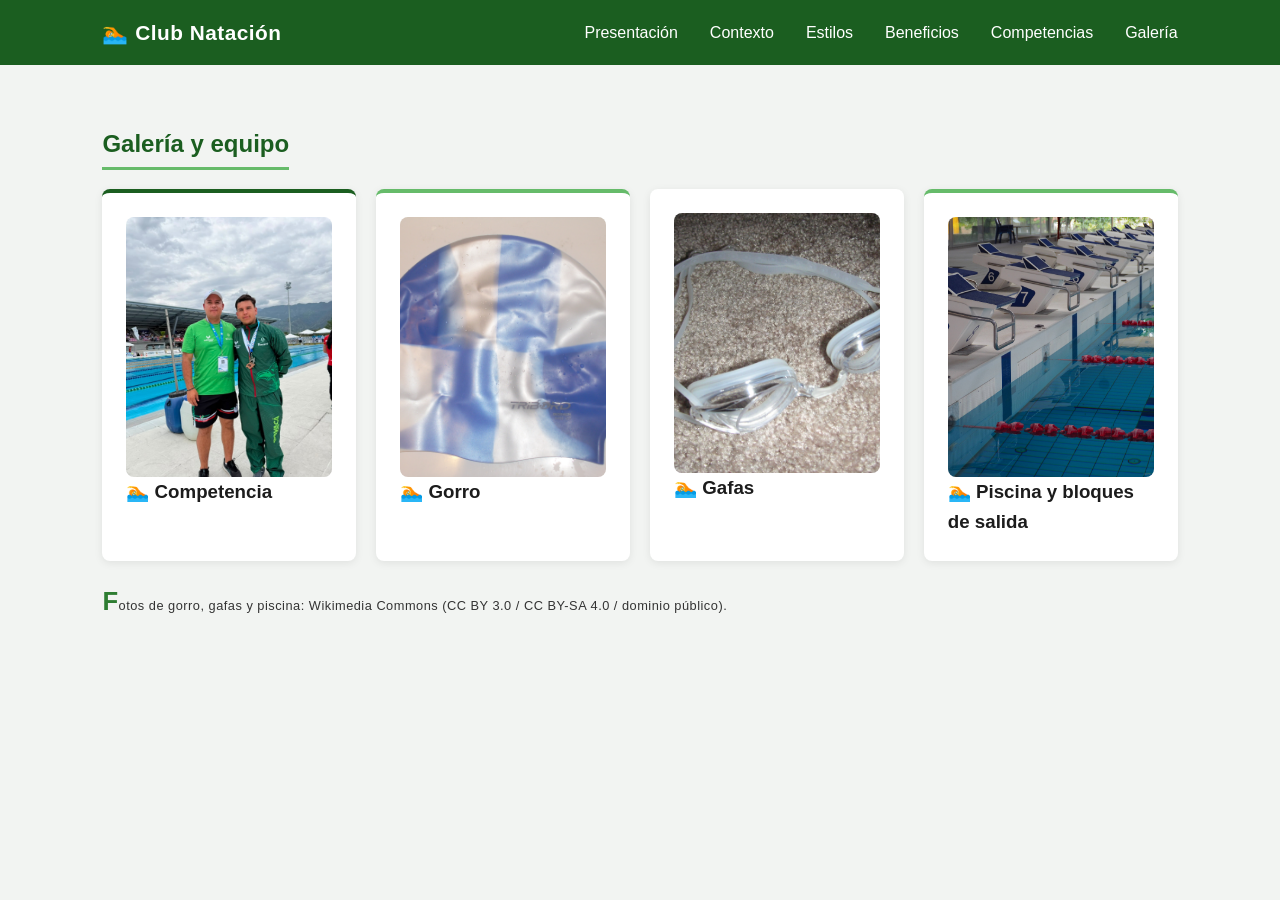
==== galeria.html @ 35b655f1 "first commit" ====
<!DOCTYPE html>
<html lang="es">
<head>
  <meta charset="UTF-8">
  <meta name="viewport" content="width=device-width, initial-scale=1.0">
  <title>Natación — Galería</title>
  <link rel="icon" type="image/png" href="img/favicon.png">
  <link rel="stylesheet" href="css/style.css">
</head>
<body>
  <header id="main-header">
    <nav>
      <span class="logo">🏊 Club Natación</span>
      <ul class="nav-links">
        <li><a href="index.html">Presentación</a></li>
        <li><a href="contexto.html">Contexto</a></li>
        <li><a href="estilos.html">Estilos</a></li>
        <li><a href="beneficios.html">Beneficios</a></li>
        <li><a href="competencias.html">Competencias</a></li>
        <li><a href="galeria.html">Galería</a></li>
      </ul>
    </nav>
  </header>

  <main>
    <section id="galeria" class="content-section">
      <h2>Galería y equipo</h2>
      <div class="cards">
        <article class="card">
          <img src="img/natacion.jpg" alt="Nadador con entrenador tras una competencia" class="gallery-img">
          <h3>Competencia</h3>
        </article>
        <article class="card">
          <img src="img/gorro.jpg" alt="Gorro de natación de silicona" class="gallery-img">
          <h3>Gorro</h3>
        </article>
        <article class="card">
          <img src="img/gafas.jpg" alt="Gafas de natación" class="gallery-img">
          <h3>Gafas</h3>
        </article>
        <article class="card">
          <img src="img/piscina.jpg" alt="Piscina con carriles y bloques de salida" class="gallery-img">
          <h3>Piscina y bloques de salida</h3>
        </article>
      </div>
      <p class="creditos">Fotos de gorro, gafas y piscina: Wikimedia Commons (CC BY 3.0 / CC BY-SA 4.0 / dominio público).</p>
    </section>
  </main>

</body>
</html>
---- css/style.css ----
:root {
  --verde-oscuro: #1b5e20;
  --verde: #2e7d32;
  --verde-claro: #66bb6a;
  --blanco: #ffffff;
  --gris: #f2f4f2;
  --texto: #1c1c1c;
}

* {
  margin: 0;
  padding: 0;
  box-sizing: border-box;
}

body {
  font-family: 'Segoe UI', Arial, sans-serif;
  color: var(--texto);
  background: var(--gris);
  line-height: 1.6;
}

h1, h2, h3 {
  font-weight: 700;
}

section {
  padding: 60px 8%;
}

img {
  max-width: 100%;
  display: block;
}

#main-header {
  background: var(--verde-oscuro);
  position: sticky;
  top: 0;
  z-index: 10;
}

#main-header nav {
  display: flex;
  justify-content: space-between;
  align-items: center;
  padding: 16px 8%;
}

.logo {
  color: var(--blanco);
  font-size: 1.3rem;
  font-weight: bold;
}

#main-header nav > ul.nav-links {
  display: flex;
  gap: 28px;
  list-style: none;
}

.nav-links a {
  color: var(--blanco);
  text-decoration: none;
  transition: color 0.3s ease, border-bottom 0.3s ease;
  border-bottom: 2px solid transparent;
}

.nav-links a:hover {
  color: var(--verde-claro);
  border-bottom: 2px solid var(--verde-claro);
}

.nav-links li + li {
  margin-left: 4px;
}

#hero {
  text-align: center;
  background: linear-gradient(180deg, var(--verde) 0%, var(--verde-oscuro) 100%);
  color: var(--blanco);
  padding-bottom: 50px;
}

#hero h1 {
  font-size: 3rem;
  animation: fadeInUp 1s ease-out;
}

#hero .subtitle {
  margin-top: 10px;
  animation: fadeInUp 1.2s ease-out;
}

#foto-principal {
  margin: 30px auto 0;
  max-width: 480px;
  border: 5px solid var(--blanco);
  border-radius: 10px;
  box-shadow: 0 8px 20px rgba(0, 0, 0, 0.3);
  transition: transform 0.4s ease;
}

#foto-principal:hover {
  transform: scale(1.03);
}

@keyframes fadeInUp {
  from {
    opacity: 0;
    transform: translateY(25px);
  }
  to {
    opacity: 1;
    transform: translateY(0);
  }
}

.content-section h2 {
  position: relative;
  display: inline-block;
  margin-bottom: 25px;
  color: var(--verde-oscuro);
}

.content-section h2::after {
  content: "";
  position: absolute;
  left: 0;
  bottom: -6px;
  width: 100%;
  height: 3px;
  background: var(--verde-claro);
  transform: scaleX(0);
  transform-origin: left;
  animation: crecer 1.2s ease-out forwards;
}

@keyframes crecer {
  to {
    transform: scaleX(1);
  }
}

.content-section p::first-letter {
  font-size: 1.6rem;
  font-weight: bold;
  color: var(--verde);
}

.content-section h2 ~ p {
  color: #333;
}

.cards {
  display: flex;
  flex-wrap: wrap;
  gap: 20px;
}

.card {
  background: var(--blanco);
  padding: 24px;
  border-radius: 8px;
  flex: 1 1 200px;
  box-shadow: 0 2px 8px rgba(0, 0, 0, 0.08);
  transition: transform 0.3s ease, box-shadow 0.3s ease;
}

.card:hover {
  transform: translateY(-8px);
  box-shadow: 0 10px 20px rgba(0, 0, 0, 0.15);
}

.card:first-child {
  border-top: 4px solid var(--verde-oscuro);
}

.card:nth-child(even) {
  border-top: 4px solid var(--verde-claro);
}

.card h3::before {
  content: "🏊 ";
}

.beneficios-list {
  list-style: none;
  max-width: 500px;
}

.beneficios-list li {
  padding: 12px 0 12px 30px;
  position: relative;
  border-bottom: 1px solid #ddd;
}

.beneficios-list li::before {
  content: "✔";
  position: absolute;
  left: 0;
  color: var(--verde);
  font-weight: bold;
  animation: pulso 1.6s ease-in-out infinite;
}

@keyframes pulso {
  0%, 100% { transform: scale(1); }
  50% { transform: scale(1.3); }
}

.logo, .creditos {
  letter-spacing: 0.5px;
}

.frase-motivacional {
  margin-top: 12px;
  font-family: Georgia, 'Times New Roman', serif;
  font-style: italic;
  font-weight: 300;
  font-size: 1.6rem;
  letter-spacing: 3px;
  text-transform: uppercase;
  color: var(--verde-claro);
  text-shadow: 0 2px 6px rgba(0, 0, 0, 0.35);
}

.gallery-img {
  width: 100%;
  height: 260px;
  object-fit: cover;
  border-radius: 8px;
}

.creditos {
  margin-top: 20px;
  font-size: 0.8rem;
  color: #777;
}
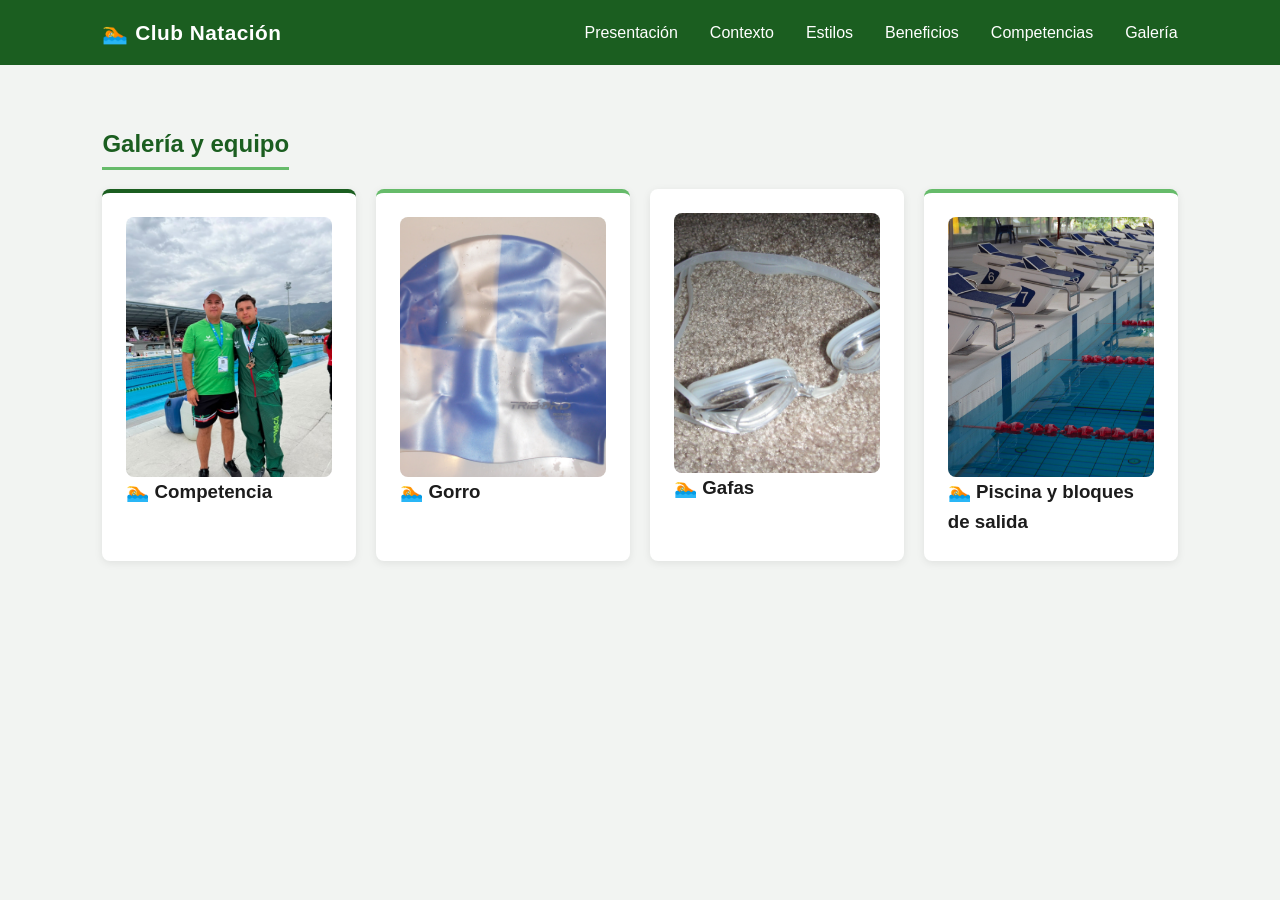
==== commit f244cc6b: "Quita crédito de fotos en galería" ====
--- a/galeria.html
+++ b/galeria.html
@@ -43,7 +43,6 @@
           <h3>Piscina y bloques de salida</h3>
         </article>
       </div>
-      <p class="creditos">Fotos de gorro, gafas y piscina: Wikimedia Commons (CC BY 3.0 / CC BY-SA 4.0 / dominio público).</p>
     </section>
   </main>
 
--- a/css/style.css
+++ b/css/style.css
@@ -209,7 +209,7 @@
   50% { transform: scale(1.3); }
 }
 
-.logo, .creditos {
+.logo, .subtitle {
   letter-spacing: 0.5px;
 }
 
@@ -232,8 +232,3 @@
   border-radius: 8px;
 }
 
-.creditos {
-  margin-top: 20px;
-  font-size: 0.8rem;
-  color: #777;
-}
